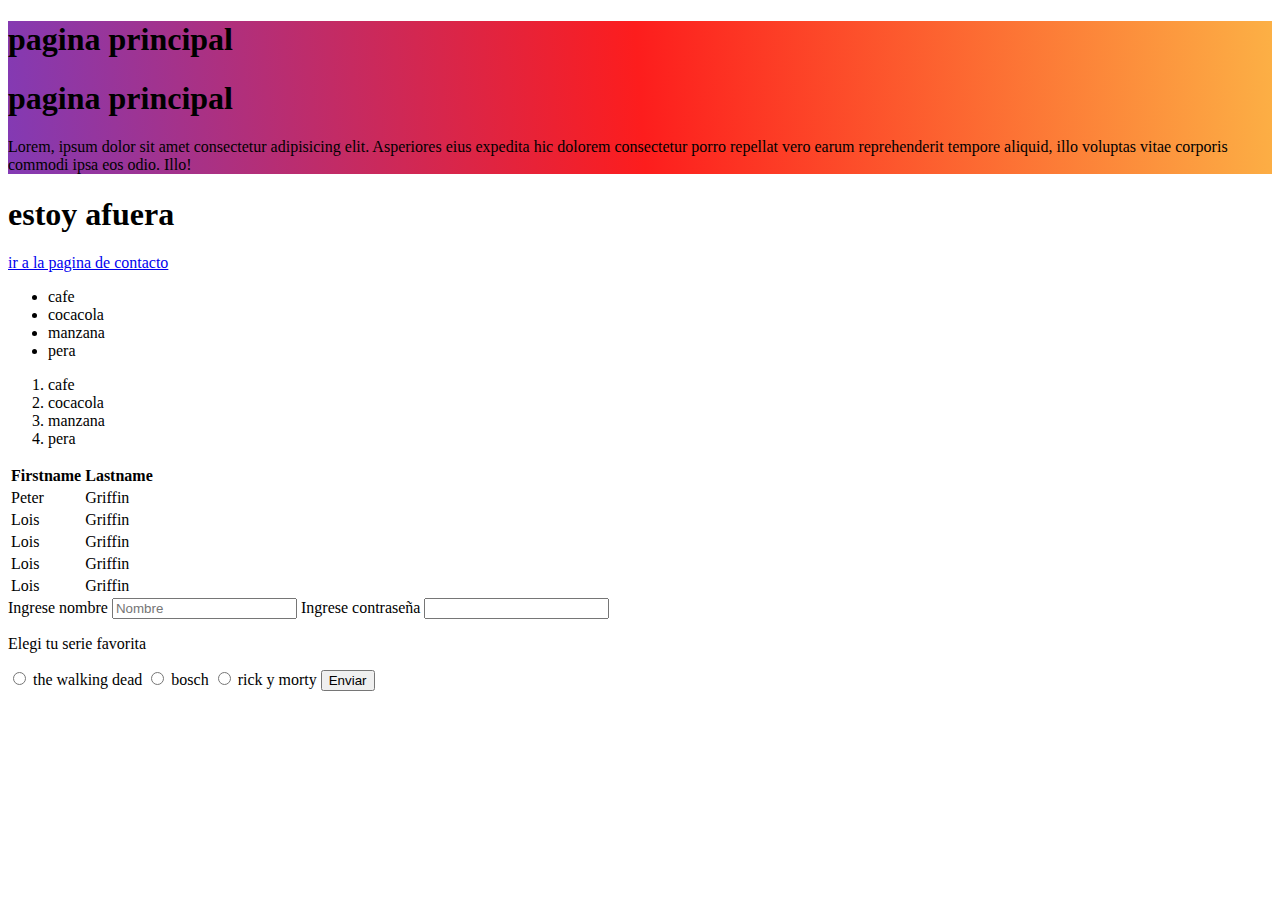
==== index.html @ bb511a29 "mi primer commit" ====
<!DOCTYPE html>
<html lang="en">
<head>
    <meta charset="UTF-8">
    <meta http-equiv="X-UA-Compatible" content="IE=edge">
    <meta name="viewport" content="width=device-width, initial-scale=1.0">
    <title>Document</title>
    <link rel="stylesheet" href="css/estilo.css">
</head>
<body>
    <section>
    <h1>pagina principal</h1>
    <h1>pagina principal</h1>
    <p>Lorem, ipsum dolor sit amet consectetur adipisicing elit. Asperiores eius expedita hic dolorem consectetur porro repellat vero earum reprehenderit tempore aliquid, illo voluptas vitae corporis commodi ipsa eos odio. Illo!</p>
  
</section>
<h1>estoy afuera</h1>
    <a href="pages/contacto.html"> ir a la pagina de contacto</a>

    <ul>
        <li>cafe</li>
        <li>cocacola</li>
        <li>manzana</li>
        <li>pera</li>
    </ul>

    <ol>
        <li>cafe</li>
        <li>cocacola</li>
        <li>manzana</li>
        <li>pera</li>
    </ol>




    <table>
        <tr>
          <th>Firstname</th>
          <th>Lastname</th>
        </tr>
        <tr>
          <td>Peter</td>
          <td>Griffin</td>
        </tr>
        <tr>
          <td>Lois</td>
          <td>Griffin</td>
        </tr>
        <tr>
            <td>Lois</td>
            <td>Griffin</td>
          </tr>
          <tr>
            <td>Lois</td>
            <td>Griffin</td>
          </tr>
          <tr>
            <td>Lois</td>
            <td>Griffin</td>
          </tr>
      </table>


<!-- id='' -->

      <form action="">
        <label for="" class="labelRojo">Ingrese nombre</label>
        <input type="text" id='nombre' name="nombre" required placeholder="Nombre">
        <label for="">Ingrese contraseña</label>
        <input type="password" name="" id="">



        <!-- radio -->
        <p>Elegi tu serie favorita</p>
        <input type="radio" value="TWD" id="twd" name="seriefavorita">
        <label for="twd">the walking dead</label>
        <input type="radio" value="BOSCH" id="bosch" name="seriefavorita">
        <label for="bosch">bosch</label>
        <input type="radio" value="RICKYMORTY" id="rickymorty" name="seriefavorita">
        <label for="rickymorty">rick y morty</label>



        <button type="submit">Enviar</button>
      </form>


</body>
</html>
---- css/estilo.css ----
section{
    background: rgb(131,58,180);
background: linear-gradient(86deg, rgba(131,58,180,1) 0%, rgba(253,29,29,1) 50%, rgba(252,176,69,1) 100%); 
}




/* :root{
    --micolorAzul:red;
    --micolorRojo:blue;
    --tamanioLetra:20px
}

C92C6D
*{
    margin: 0;
    padding: 0;
    font-family: 'Lucida Sans', 'Lucida Sans Regular', 'Lucida Grande', 'Lucida Sans Unicode', Geneva, Verdana, sans-serif;
}

body{
    background-color: var(--micolorRojo);
}
p{
    background-color:var(--micolorAzul) ;
}
li{
    background-color: var(--micolorAzul);
}
table{
    background-color: var(--micolorAzul);
}
form{
    background-color: var(--micolorAzul);
} */

/* section > h1{
    background-color: red;
}
section > p{
    background-color: blue;
}
h1{
    background-color: aquamarine;
} */

/* body ol{
    background-color: blueviolet;
} */

/* li:first-child{
    color: red;
}

li:last-child{
 color: green;
} */
/* li:nth-child(odd){
    color:red
} */

/* p:nth-child(even){
    color: aqua;
} */

/* p::before{
    content: 'hola buenos dias';
    color: red;
    font-size: 23px;
    font-family: Arial, Helvetica, sans-serif;
}

p::after{
    content: 'termino el texto';
    background-color: aquamarine;
    font-size: 20px;
} */







/* 
h1{
    color: red;
    font-size: 90px;
}

.micolor{
    color: blue;
    font-size: 60px;
}

.fondocolor{
    background-color: aqua;
} */


/* ul{
    list-style-type:square;
    background-color: aquamarine;
   
}

ol{
    list-style-type:none ;
}

li{
    background-color: red;
} */

/* table,tr,td,th{
    border: 1px solid;
    border-collapse: collapse;
} */

/* tr:nth-last-child(2){
    background-color: red;
} */

 /*label{
   
}
input{
    color: red;
   
} */


/* .labelRojo{
    color: red;
} */
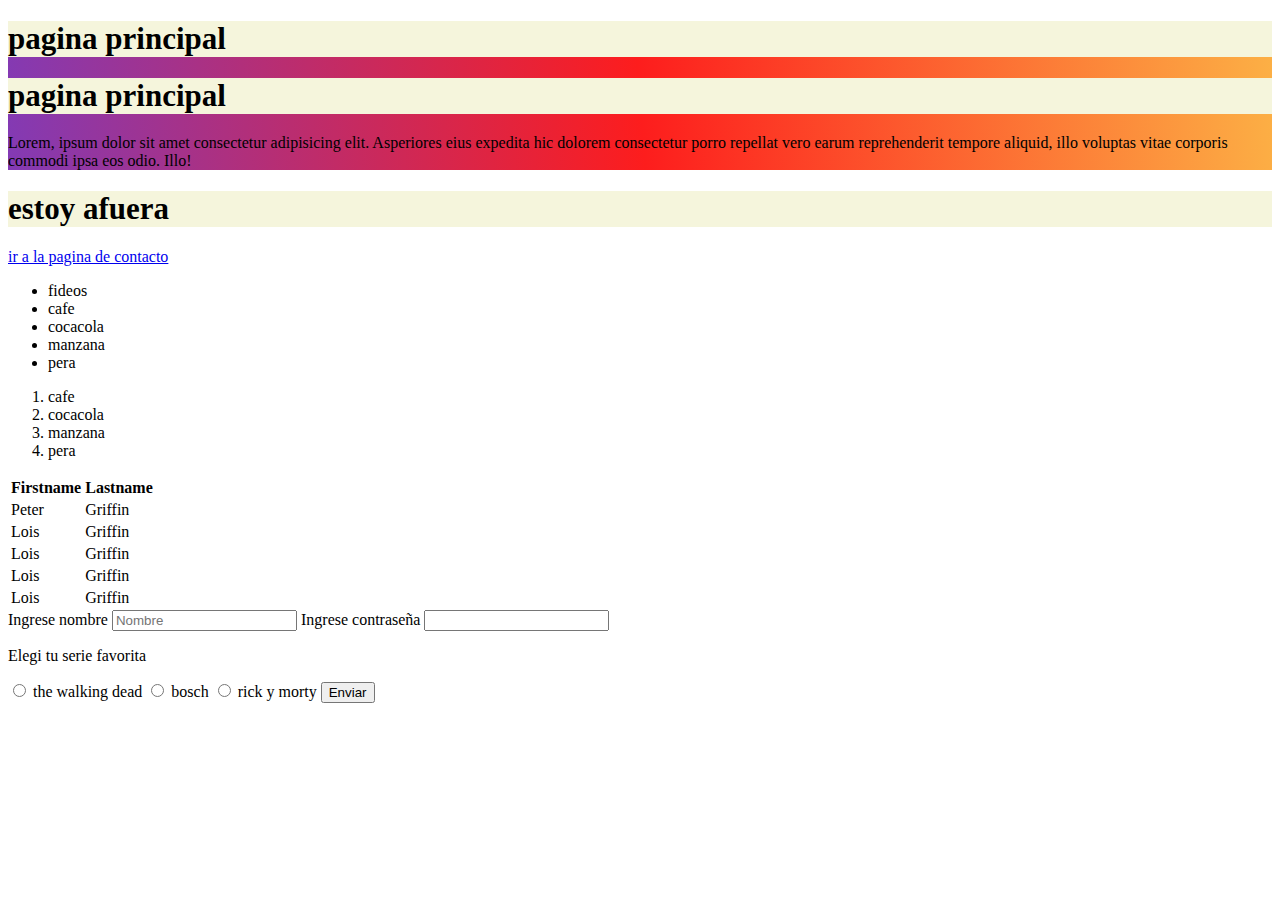
==== commit 870db241: "realize cambios en el html y el css" ====
--- a/index.html
+++ b/index.html
@@ -18,6 +18,7 @@
     <a href="pages/contacto.html"> ir a la pagina de contacto</a>
 
     <ul>
+      <li>fideos</li>
         <li>cafe</li>
         <li>cocacola</li>
         <li>manzana</li>
--- a/css/estilo.css
+++ b/css/estilo.css
@@ -2,6 +2,11 @@
     background: rgb(131,58,180);
 background: linear-gradient(86deg, rgba(131,58,180,1) 0%, rgba(253,29,29,1) 50%, rgba(252,176,69,1) 100%); 
 }
+h1{
+    background-color: beige;
+    font-size: 31px;
+}
+
 
 
 
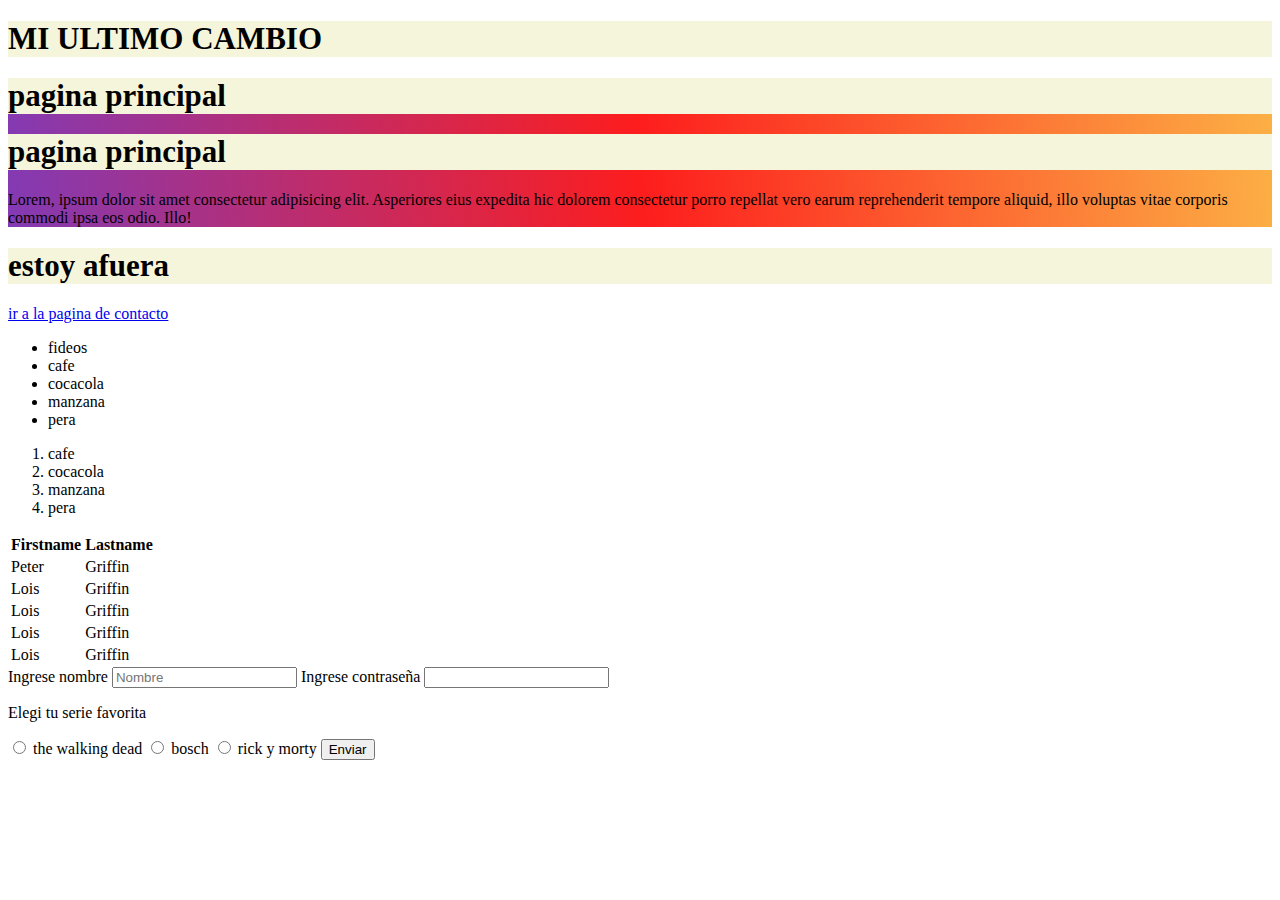
==== commit c74d97ab: "agregue un h1 en la linea 11" ====
--- a/index.html
+++ b/index.html
@@ -8,6 +8,7 @@
     <link rel="stylesheet" href="css/estilo.css">
 </head>
 <body>
+  <h1>MI ULTIMO CAMBIO</h1>
     <section>
     <h1>pagina principal</h1>
     <h1>pagina principal</h1>
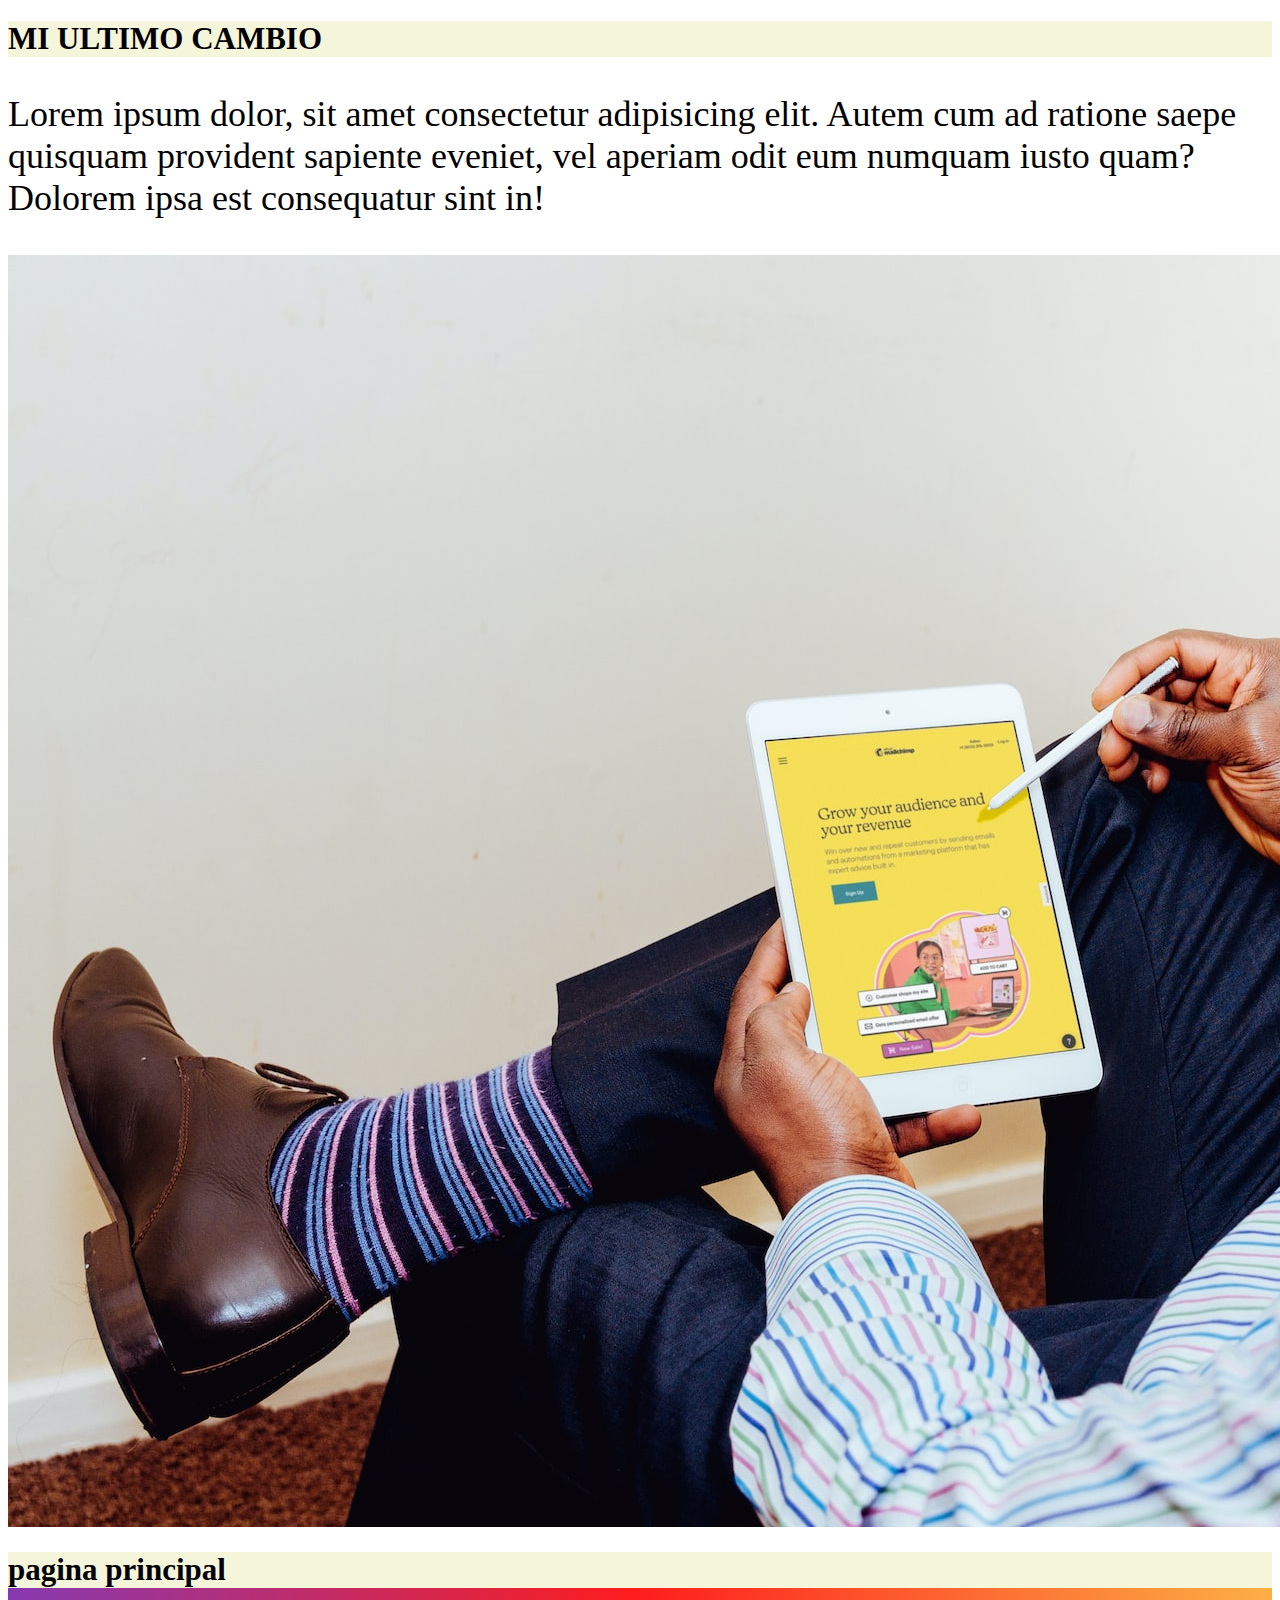
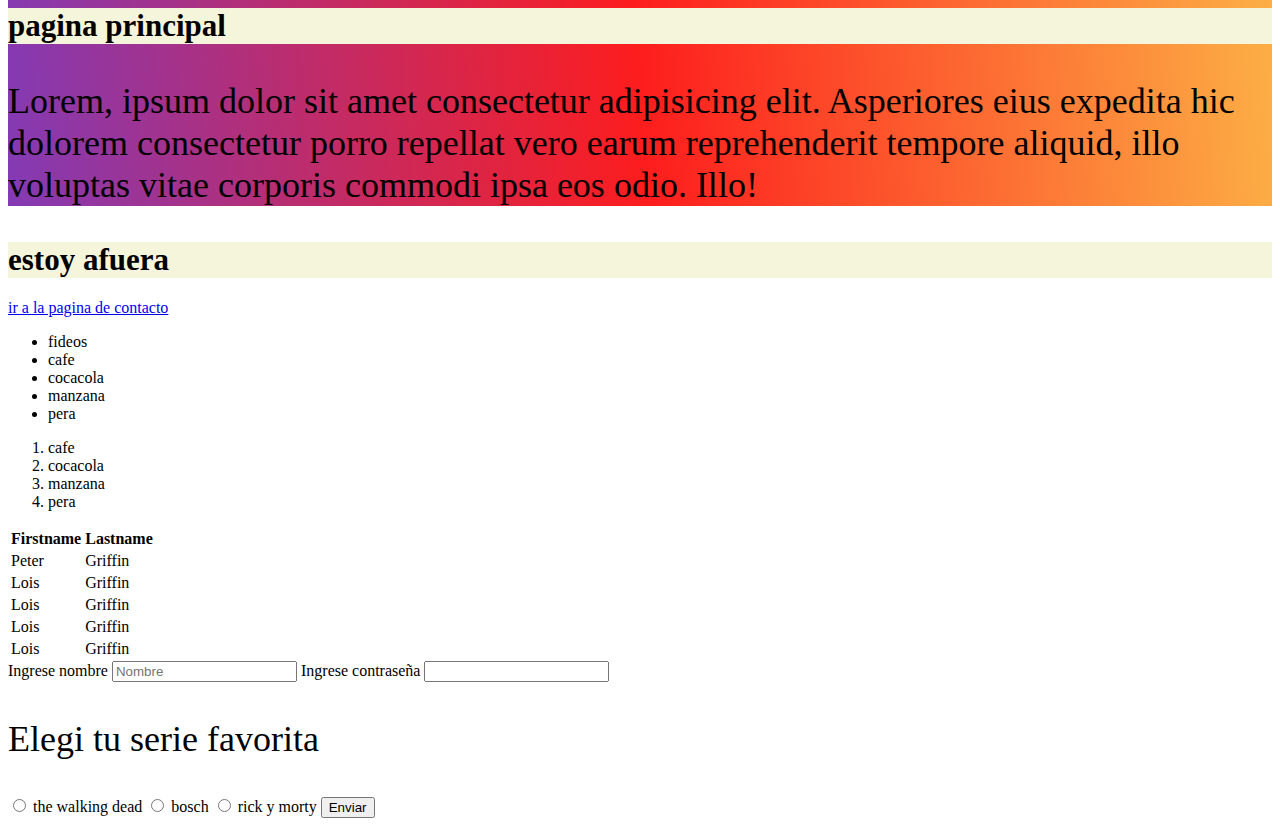
==== commit 8abce3b0: "realize grandes cambios" ====
--- a/index.html
+++ b/index.html
@@ -9,6 +9,8 @@
 </head>
 <body>
   <h1>MI ULTIMO CAMBIO</h1>
+  <p>Lorem ipsum dolor, sit amet consectetur adipisicing elit. Autem cum ad ratione saepe quisquam provident sapiente eveniet, vel aperiam odit eum numquam iusto quam? Dolorem ipsa est consequatur sint in!</p>
+  <img src="/assets/img/fondo.jpg" alt="">
     <section>
     <h1>pagina principal</h1>
     <h1>pagina principal</h1>
--- a/css/estilo.css
+++ b/css/estilo.css
@@ -5,6 +5,9 @@
 h1{
     background-color: beige;
     font-size: 31px;
+}
+p{
+    font-size: 36px;
 }
 
 
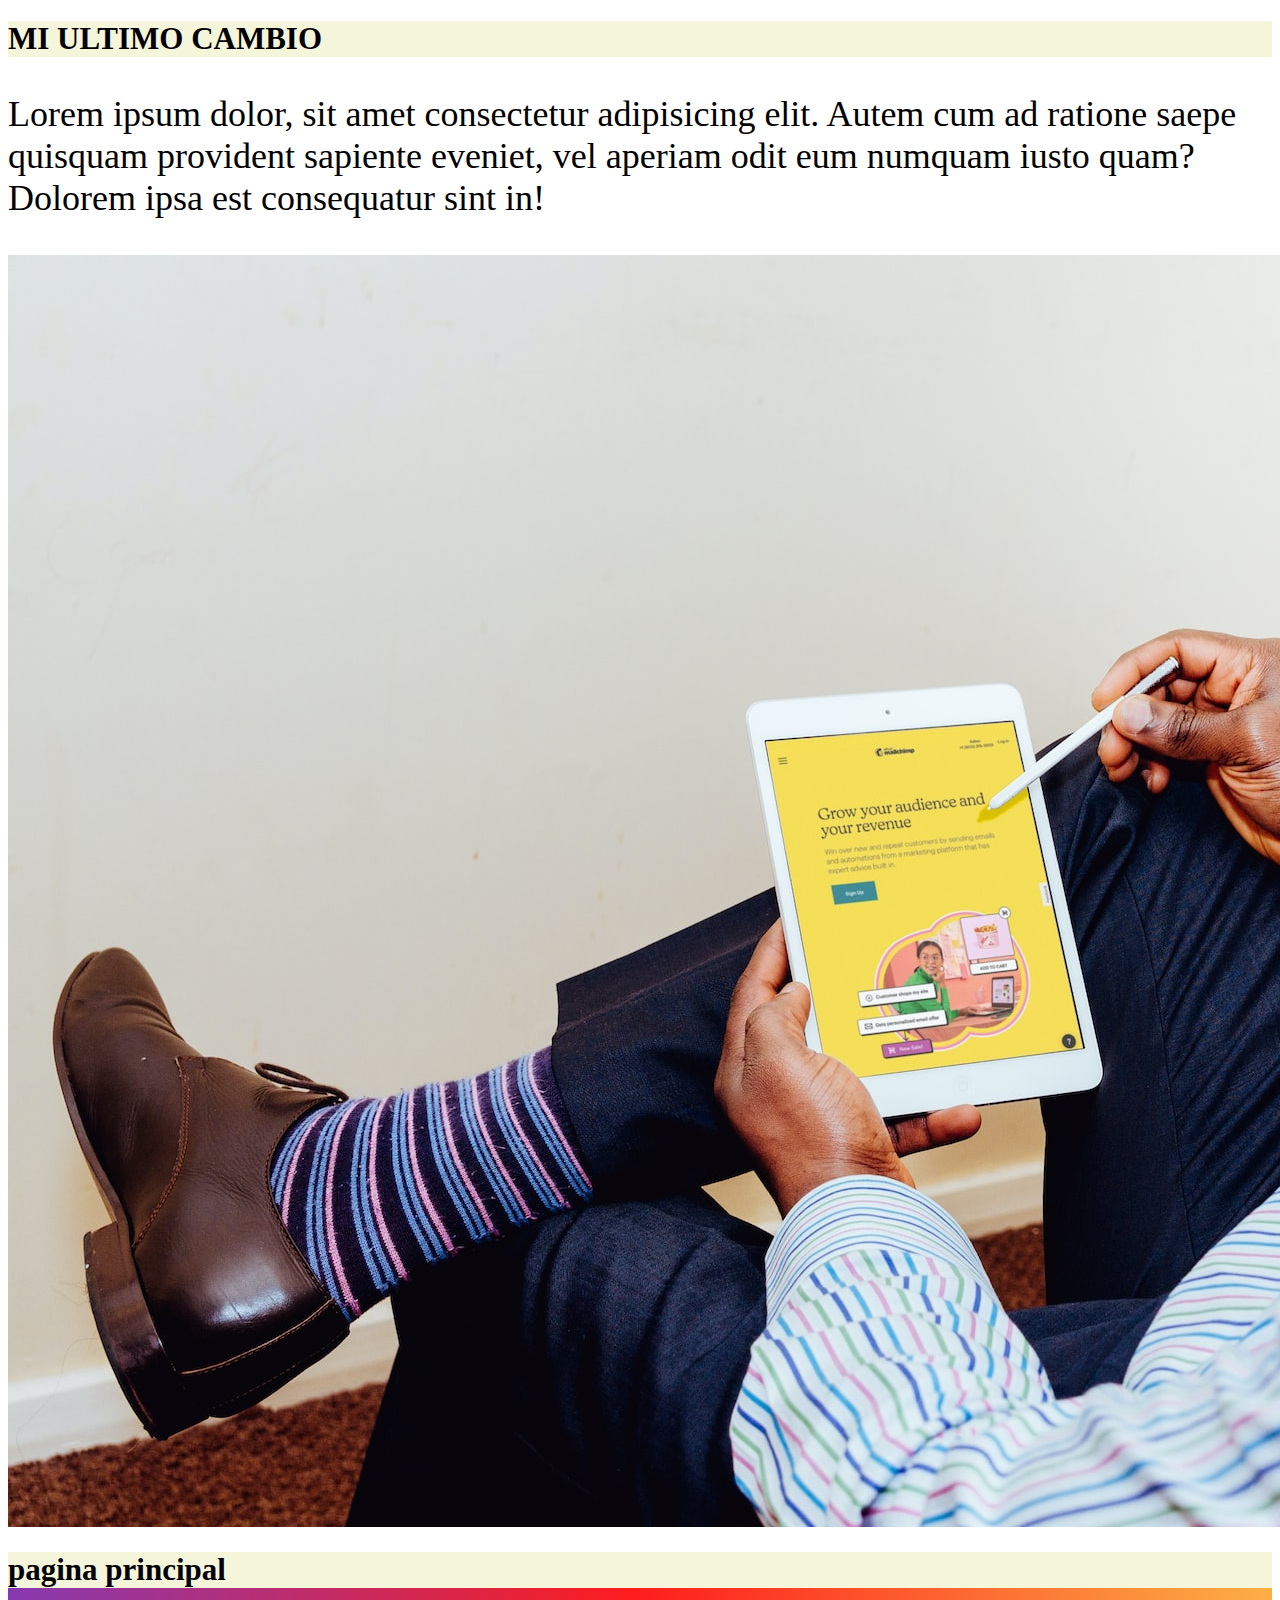
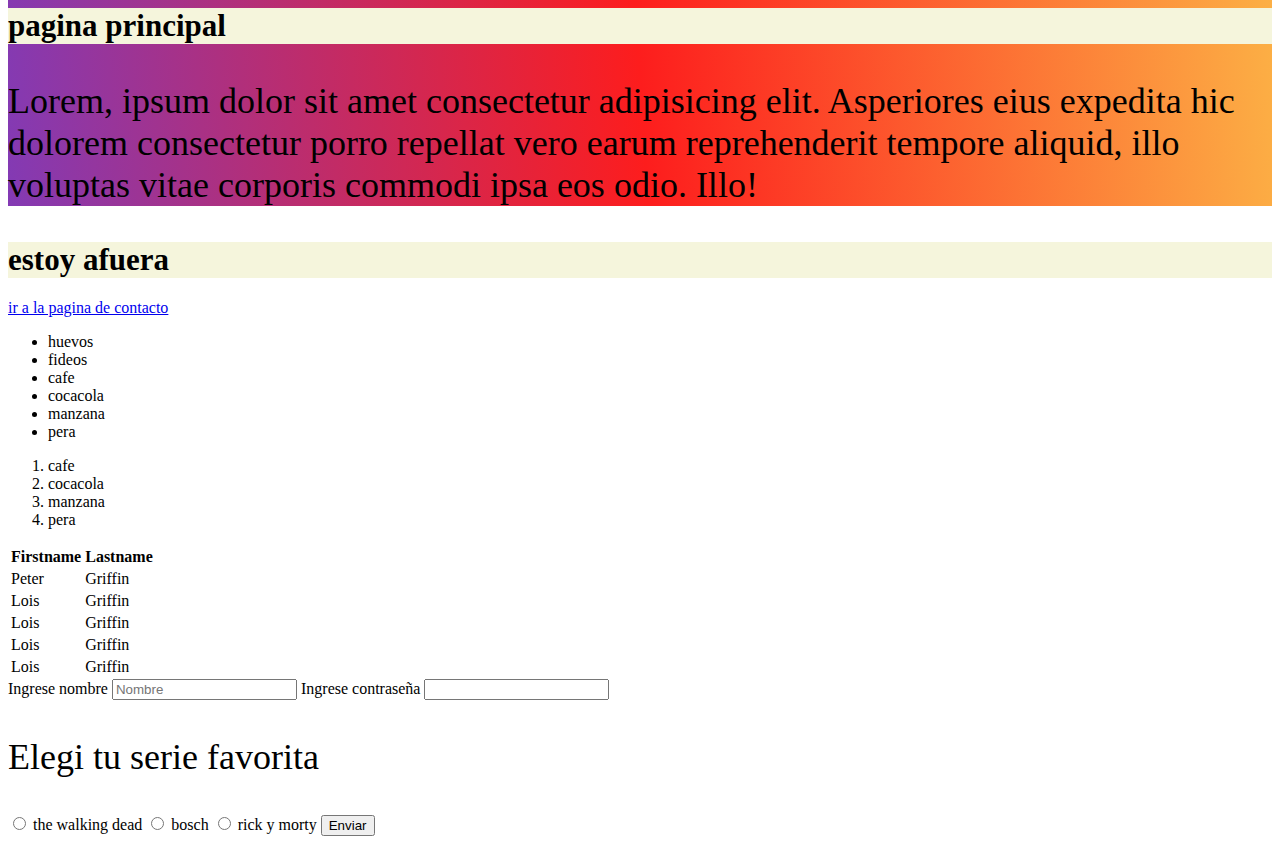
==== commit d98f8cff: "Update index.html" ====
--- a/index.html
+++ b/index.html
@@ -21,6 +21,7 @@
     <a href="pages/contacto.html"> ir a la pagina de contacto</a>
 
     <ul>
+        <li>huevos</li>
       <li>fideos</li>
         <li>cafe</li>
         <li>cocacola</li>
@@ -92,4 +93,4 @@
 
 
 </body>
-</html>+</html>
